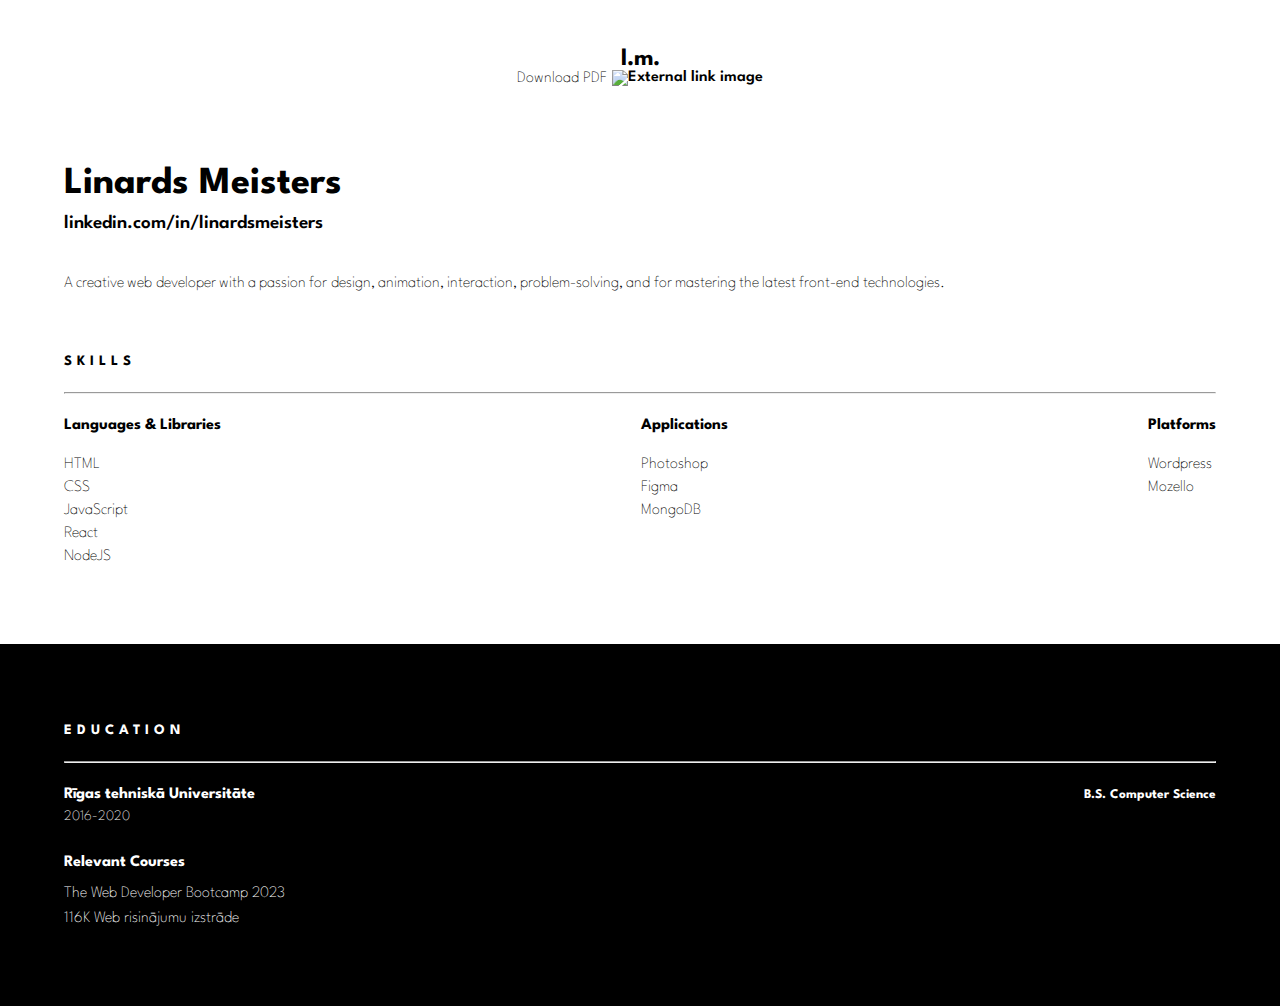
==== cv/resume.html @ f3648794 "Updated project pages" ====
<!DOCTYPE html>
<html lang="en">
    <head>
        <meta charset="UTF-8" />
        <meta http-equiv="X-UA-Compatible" content="IE=edge" />
        <meta name="viewport" content="width=device-width, initial-scale=1.0" />
        <link
            rel="icon"
            type="image/png"
            sizes="16x16"
            href="../bildes/favicon-16x16-black.png"
            media="(prefers-color-scheme: light)"
        />
        <link
            rel="icon"
            href="../bildes/favicon-16x16-white.png"
            media="(prefers-color-scheme: dark)"
        />
        <link rel="stylesheet" href="../css/resume.css" />
        <title>Resume</title>
    </head>

    <body>
        <div class="transition transition-1 is-active"></div>
        <main>
            <header>
                <div class="header-div">
                    <h1><a class="transition" href="../index.html">l.m.</a></h1>
                    <div>
                        <a href="#" target="_blank">
                            <h4>Download PDF</h4>
                            <img
                                class="svg-external"
                                src="../bildes/external-link.svg"
                                alt="External link image"
                        /></a>
                    </div>
                </div>
            </header>

            <section class="section-left">
                <h2>Linards Meisters</h2>
                <h2 class="linkedin">
                    <a
                        href="https://www.linkedin.com/in/linardsmeisters/"
                        target="_blank"
                        >linkedin.com/in/linardsmeisters</a
                    >
                </h2>

                <p>
                    A creative web developer with a passion for design,
                    animation, interaction, problem-solving, and for mastering
                    the latest front-end technologies.
                </p>

                <h3>SKILLS</h3>
                <hr />
                <div class="section-left-skills">
                    <div class="skills-categories">
                        <h4>Languages & Libraries</h4>
                        <div>
                            <span>HTML</span>
                            <span>CSS</span>
                            <span>JavaScript</span>
                            <span>React</span>
                            <span>NodeJS</span>
                        </div>
                    </div>
                    <div class="skills-categories">
                        <h4>Applications</h4>
                        <div>
                            <span>Photoshop</span>
                            <span>Figma</span>
                            <span>MongoDB</span>
                        </div>
                    </div>
                    <div class="skills-categories">
                        <h4>Platforms</h4>
                        <div>
                            <span>Wordpress</span>
                            <span>Mozello</span>
                        </div>
                    </div>
                </div>
            </section>

            <section class="section-right">
                <h3>EDUCATION</h3>
                <hr />
                <div class="section-right-uni">
                    <div>
                        <h4>Rīgas tehniskā Universitāte</h4>
                        <span>2016-2020</span>
                    </div>
                    <h5>B.S. Computer Science</h5>
                </div>

                <div class="section-right-courses">
                    <h4>Relevant Courses</h4>
                    <div>
                        <span>The Web Developer Bootcamp 2023</span>
                        <span> 116K Web risinājumu izstrāde</span>
                    </div>
                </div>
            </section>
        </main>
    </body>
    <script src="../js/transitions.js"></script>
</html>
---- css/resume.css ----
@import url("https://fonts.googleapis.com/css2?family=Spartan:wght@500;600;700&display=swap");
@import "./transitions.css";

:root {
    --desktop-font-size: 16px;

    --dark-gray: hsl(0, 0%, 63%);
    --black: hsl(0, 0%, 0%);
    --white: hsl(0, 0%, 100%);
    --very-dark-gray: hsl(0, 0%, 27%);

    --light: 500;
    --normal: 600;
    --bold: 700;
}

*,
*::before,
*::after {
    box-sizing: border-box;
    margin: 0;
    padding: 0;
}

html {
    font-size: var(--desktop-font-size);
}

body {
    font-family: "Spartan", sans-serif;
    font-weight: var(--normal);
    color: var(--black);
}

h1 {
    font-weight: var(--bold);
    font-size: 1.5rem;
    background-blend-mode: difference;
}

h2 {
    color: var(--black);
    font-weight: var(--bold);
}

h3 {
    color: var(--black);
    font-weight: var(--bold);
    margin-bottom: 1rem;
    padding-top: 4rem;
    font-size: 0.9rem;
    text-transform: uppercase;
    letter-spacing: 5px;
}

p {
    text-align: justify;
    hyphens: auto;
    -webkit-hyphens: auto;
    word-spacing: -0.05em;
}

a {
    text-decoration: none;
    color: var(--black);
}

/* ******************** */
/* HEADER */
/* ******************** */

header {
    color: var(--black);
    padding-top: 3rem;
}

.header-div {
    display: flex;
    flex-direction: column;
    align-items: center;
}

.header-div div a {
    display: flex;
    justify-content: space-around;
    align-items: flex-end;
    gap: 0.3rem;
}

.header-div div a h4 {
    font-weight: 100;
}

/* ******************** */
/* SECTIONS */
/* ******************** */

section {
    padding: 5rem 4rem;
}

hr {
    margin-top: 1.5rem;
    margin-bottom: 1.5rem;
}

section a {
    margin-top: 4rem;
    transition: color 200ms linear;
}

section a:hover {
    color: var(--dark-gray);
}

section h2 {
    font-size: 2.4rem;
}

.section-left p {
    font-weight: 100;
}

/* ******************** */
/* LEFT SECTION */
/* ******************** */

.section-left-skills {
    display: flex;
    flex-wrap: wrap;
    justify-content: space-between;
    gap: 2rem;
}

.skills-categories {
    display: flex;
    flex-direction: column;
    gap: 1.5rem;
}

.skills-categories div {
    display: flex;
    flex-direction: column;
    gap: 0.5rem;
}

.skills-categories div span {
    font-weight: 100;
}

/* ******************** */
/* RIGHT SECTION */
/* ******************** */

.section-right {
    grid-column: 2 / 3;
    grid-row: 1 / 3;
    background-color: var(--black);
    color: var(--white);
}

.section-right h3 {
    color: var(--white);
    font-size: 0.9rem;
    text-transform: uppercase;
    letter-spacing: 5px;
    padding-top: 0rem;
}

.section-right-uni {
    display: flex;
    justify-content: space-between;
    align-items: baseline;
    margin-bottom: 2rem;
}

.section-right-uni div {
    display: flex;
    flex-direction: column;
    gap: 0.5rem;
}

.section-right-uni span {
    font-weight: 100;
    font-size: 0.9rem;
}

.section-right-courses h4 {
    margin-bottom: 1rem;
}

.section-right-courses div {
    display: flex;
    flex-direction: column;
    gap: 0.6rem;
    font-weight: 100;
}

.section-left h2 a {
    color: var(--black);
    font-weight: 600;
    font-size: 1.2rem;
}

.linkedin {
    color: var(--black);
    font-weight: var(--bold);
    padding-bottom: 2.5rem;
    word-break: break-word;
}

/* ******************** */
/* MEDIA QUERIES */
/* ******************** */

@media (min-width: 1440px) {
    html {
        font-size: var(--desktop-font-size);
    }

    main {
        height: 100vh;
        display: grid;
        grid-template-columns: 2fr 1.2fr;
        grid-template-rows: 11vh 89vh;
    }

    /* ******************** */
    /* HEADER */
    /* ******************** */

    header {
        aspect-ratio: unset;
        text-align: left;
        grid-column: 1 / 3;
        grid-row: 1 / 2;
        padding: 2.5rem 2rem;

        background-color: white;
    }

    .header-div {
        display: flex;
        flex-direction: row;
        align-items: baseline;
        justify-content: space-between;
    }

    header a {
        z-index: 2;
        position: sticky;
        color: var(--white);
    }

    header .transition {
        color: var(--black);
    }

    .svg-external {
        filter: invert(92%) sepia(58%) saturate(7498%) hue-rotate(185deg)
            brightness(126%) contrast(100%);
    }

    /* ******************** */
    /* LEFT SECTION */
    /* ******************** */

    .section-left {
        grid-column: 1 / 2;
        grid-row: 2 / 3;
        padding-top: 5rem;
        padding-left: 6rem;
        padding-right: 6rem;
    }

    .section-left-skills {
        width: 75%;
    }

    .section-left p {
        max-width: 51rem;
    }

    /* ******************** */
    /* RIGHT SECTION */
    /* ******************** */

    .section-right {
        padding-top: 11.5rem;
        padding-left: 6rem;
        padding-right: 6rem;
    }
}

@media (max-width: 425px) {
    section {
        padding: 3rem 2rem;
    }
}
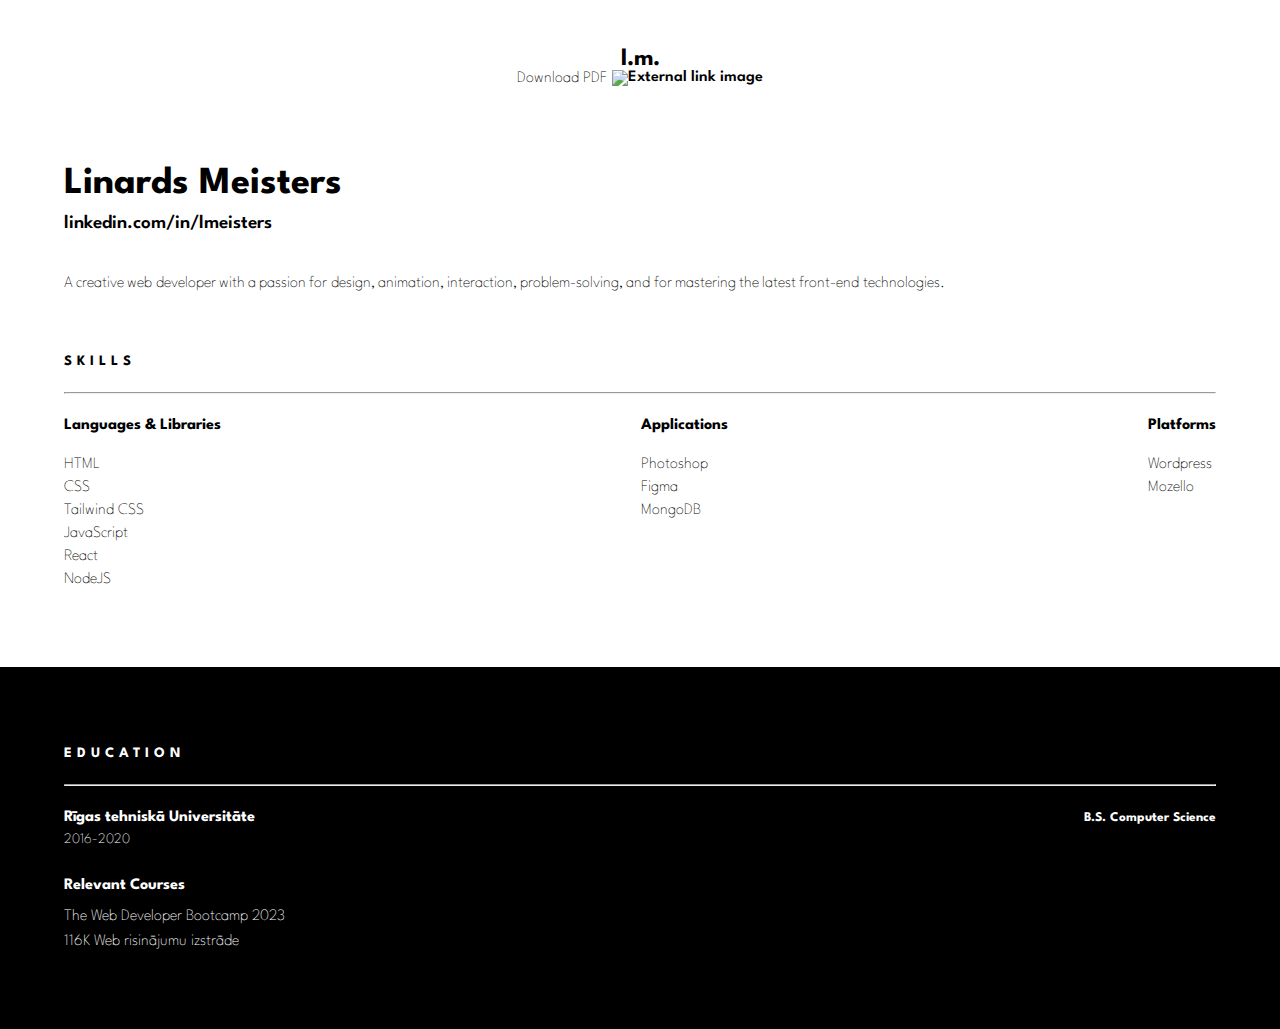
==== commit 61ce3863: "Projects page redesign" ====
--- a/cv/resume.html
+++ b/cv/resume.html
@@ -27,7 +27,11 @@
                 <div class="header-div">
                     <h1><a class="transition" href="../index.html">l.m.</a></h1>
                     <div>
-                        <a href="#" target="_blank">
+                        <a
+                            href="Linards_Meisters_CV.pdf"
+                            target="_blank"
+                            class="download"
+                        >
                             <h4>Download PDF</h4>
                             <img
                                 class="svg-external"
@@ -42,9 +46,9 @@
                 <h2>Linards Meisters</h2>
                 <h2 class="linkedin">
                     <a
-                        href="https://www.linkedin.com/in/linardsmeisters/"
+                        href="https://www.linkedin.com/in/lmeisters/"
                         target="_blank"
-                        >linkedin.com/in/linardsmeisters</a
+                        >linkedin.com/in/lmeisters</a
                     >
                 </h2>
 
@@ -62,6 +66,7 @@
                         <div>
                             <span>HTML</span>
                             <span>CSS</span>
+                            <span>Tailwind CSS</span>
                             <span>JavaScript</span>
                             <span>React</span>
                             <span>NodeJS</span>
